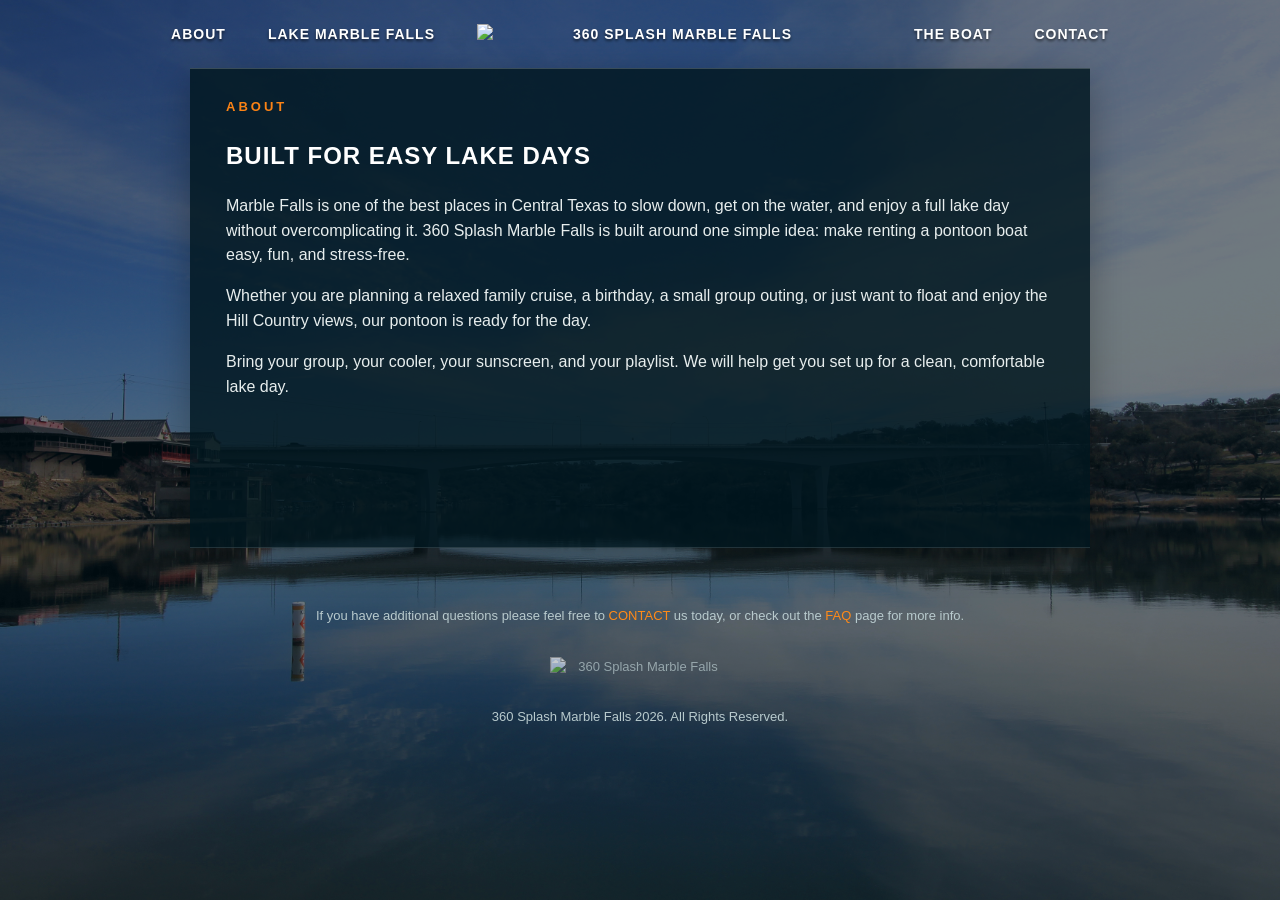
==== about.html @ 2523d585 "Match 360splash structure — about.html" ====
<!doctype html>
<html lang="en">
<head>
  <meta charset="utf-8">
  <meta name="viewport" content="width=device-width,initial-scale=1">
  <title>360 Splash Marble Falls - About</title>
  <link rel="stylesheet" href="style.css">
</head>
<body><main class="page">
<nav class="topnav">
  <a href="about.html">About</a>
  <a href="lake-marble-falls.html">Lake Marble Falls</a>
  <a href="index.html"><img class="logo" src="https://360splashatx.com/images/logo.png" alt="360 Splash Marble Falls"></a>
  <a href="the-boat.html">The Boat</a>
  <a href="contact.html">Contact</a>
</nav>
<section class="card wide content">
  <div class="eyebrow">About</div>
  <h2>Built For Easy Lake Days</h2>
  <p>Marble Falls is one of the best places in Central Texas to slow down, get on the water, and enjoy a full lake day without overcomplicating it. 360 Splash Marble Falls is built around one simple idea: make renting a pontoon boat easy, fun, and stress-free.</p>
  <p>Whether you are planning a relaxed family cruise, a birthday, a small group outing, or just want to float and enjoy the Hill Country views, our pontoon is ready for the day.</p>
  <p>Bring your group, your cooler, your sunscreen, and your playlist. We will help get you set up for a clean, comfortable lake day.</p>
  <p style="text-align:center"><a class="book" href="contact.html">Book Today!</a></p>
</section>
<footer class="footer">
  If you have additional questions please feel free to <a href="contact.html">CONTACT</a> us today,
  or check out the <a href="faq.html">FAQ</a> page for more info.<br><br>
  <img src="https://360splashatx.com/images/logo.png" alt="360 Splash Marble Falls" style="width:180px;opacity:.7;margin:10px auto;display:block"><br>
  360 Splash Marble Falls 2026. All Rights Reserved.
</footer>
</main></body></html>
---- style.css ----
/* 360 Splash archive-style rebuild */
*{box-sizing:border-box}html,body{margin:0;padding:0}body{background:#031923;color:#dbe7e8;font-family:Arial,Helvetica,sans-serif;font-size:16px;line-height:1.55;text-align:center;background-image:url('lake-marble-falls.jpg');background-repeat:no-repeat;background-position:center top;background-size:cover;background-attachment:fixed}body:before{content:"";position:fixed;inset:0;background:rgba(0,20,30,.56);z-index:-1}.page{max-width:1000px;margin:0 auto;min-height:100vh;padding:20px 20px 0}.topnav{display:flex;align-items:center;justify-content:center;gap:42px;text-transform:uppercase;letter-spacing:1px;font-weight:700;font-size:14px;margin:4px auto 22px}.topnav a{color:white;text-decoration:none;text-shadow:0 2px 3px rgba(0,0,0,.6)}.topnav a:hover{color:#ff9022}.logo{width:395px;max-width:46vw;display:block}.logo-small{display:none}.hero{padding:28px 0 30px}.hero-logo{width:395px;max-width:82%;margin:0 auto 18px;display:block}.hero h1{margin:0;color:white;font-family:Impact,'Arial Black',sans-serif;text-transform:uppercase;letter-spacing:1px;font-size:50px;line-height:.98;text-shadow:0 3px 0 rgba(0,0,0,.45)}.hero h2{font-family:Impact,'Arial Black',sans-serif;color:#ff8a18;font-size:36px;margin:20px 0 8px;text-shadow:0 3px 0 rgba(0,0,0,.5)}.book{display:inline-block;width:232px;height:54px;background:url('https://web.archive.org/web/20211126054126im_/http%3A//360splash.com/images/bookbtn.png') center/contain no-repeat;text-indent:-9999px;margin:8px auto 26px}.card{background:rgba(1,22,31,.82);border-top:1px solid rgba(255,255,255,.2);border-bottom:1px solid rgba(255,255,255,.12);max-width:760px;margin:0 auto 22px;padding:28px 36px;color:#e7eeee;box-shadow:0 10px 35px rgba(0,0,0,.28)}.card.wide{max-width:900px}.eyebrow{font-size:13px;color:#fb8315;text-transform:uppercase;letter-spacing:3px;font-weight:800;margin-bottom:16px}.rates h3{font-family:Impact,'Arial Black',sans-serif;text-transform:uppercase;color:white;font-size:28px;line-height:1.05;margin:0 0 12px}.starting{font-size:14px;color:#bfd7d9}.price{font-family:Impact,'Arial Black',sans-serif;color:#ff8a18;font-size:38px;letter-spacing:1px;margin:4px 0}.gas{font-style:italic;color:white;font-weight:700}.grid{display:grid;grid-template-columns:1fr 1fr;gap:18px;text-align:left;margin-top:18px}.grid h4{color:white;margin:0 0 5px;font-size:18px}.content{text-align:left}.content h1,.content h2,.content h3{font-family:Impact,'Arial Black',sans-serif;color:white;text-transform:uppercase;letter-spacing:1px}.content p{margin:0 0 16px}.photo{width:100%;height:auto;display:block;margin:18px auto}.fleet-item{display:grid;grid-template-columns:260px 1fr;gap:26px;align-items:start;margin:26px 0;text-align:left}.fleet-item img{width:100%;height:auto}.fleet-item h3{margin-top:0}.thumbs{display:grid;grid-template-columns:repeat(3,1fr);gap:12px;margin-bottom:20px}.thumbs img{width:100%;height:auto}.faq p{margin:0 0 14px}.faq strong{color:white}.links a,.content a{color:#ff8a18}.contact-links{font-family:Impact,'Arial Black',sans-serif;font-size:32px;line-height:1.25;text-align:center}.contact-links a{color:#ff8a18;text-decoration:none;display:block}.form{display:grid;gap:10px;max-width:560px;margin:20px auto;text-align:left}.form input,.form textarea{width:100%;padding:13px;border:none;background:#e9eeee;color:#10232b;font-size:15px}.form textarea{height:130px}.form button{border:0;background:#ff701b;color:white;font-weight:900;text-transform:uppercase;letter-spacing:1px;padding:14px 20px;cursor:pointer}.footer{font-size:13px;color:#b8cacd;margin:36px auto 0;padding:22px 0 24px}.footer a{color:#ff8a18;text-decoration:none}@media(max-width:760px){.topnav{gap:12px;flex-wrap:wrap;font-size:12px}.topnav .logo{order:-1;width:290px;max-width:92%;flex-basis:100%;margin:auto}.hero h1{font-size:36px}.hero h2{font-size:28px}.card{padding:22px 18px}.grid,.fleet-item,.thumbs{grid-template-columns:1fr}.contact-links{font-size:25px}}

.video-box{position:relative;width:100%;aspect-ratio:16/9;background:rgba(0,0,0,.35);border:1px solid rgba(255,255,255,.18);display:flex;align-items:center;justify-content:center;margin:20px auto;color:white;font-family:Impact,'Arial Black',sans-serif;text-transform:uppercase;letter-spacing:1px;font-size:28px;text-shadow:0 3px 0 rgba(0,0,0,.45)}
.video-box span{color:#ff8a18}
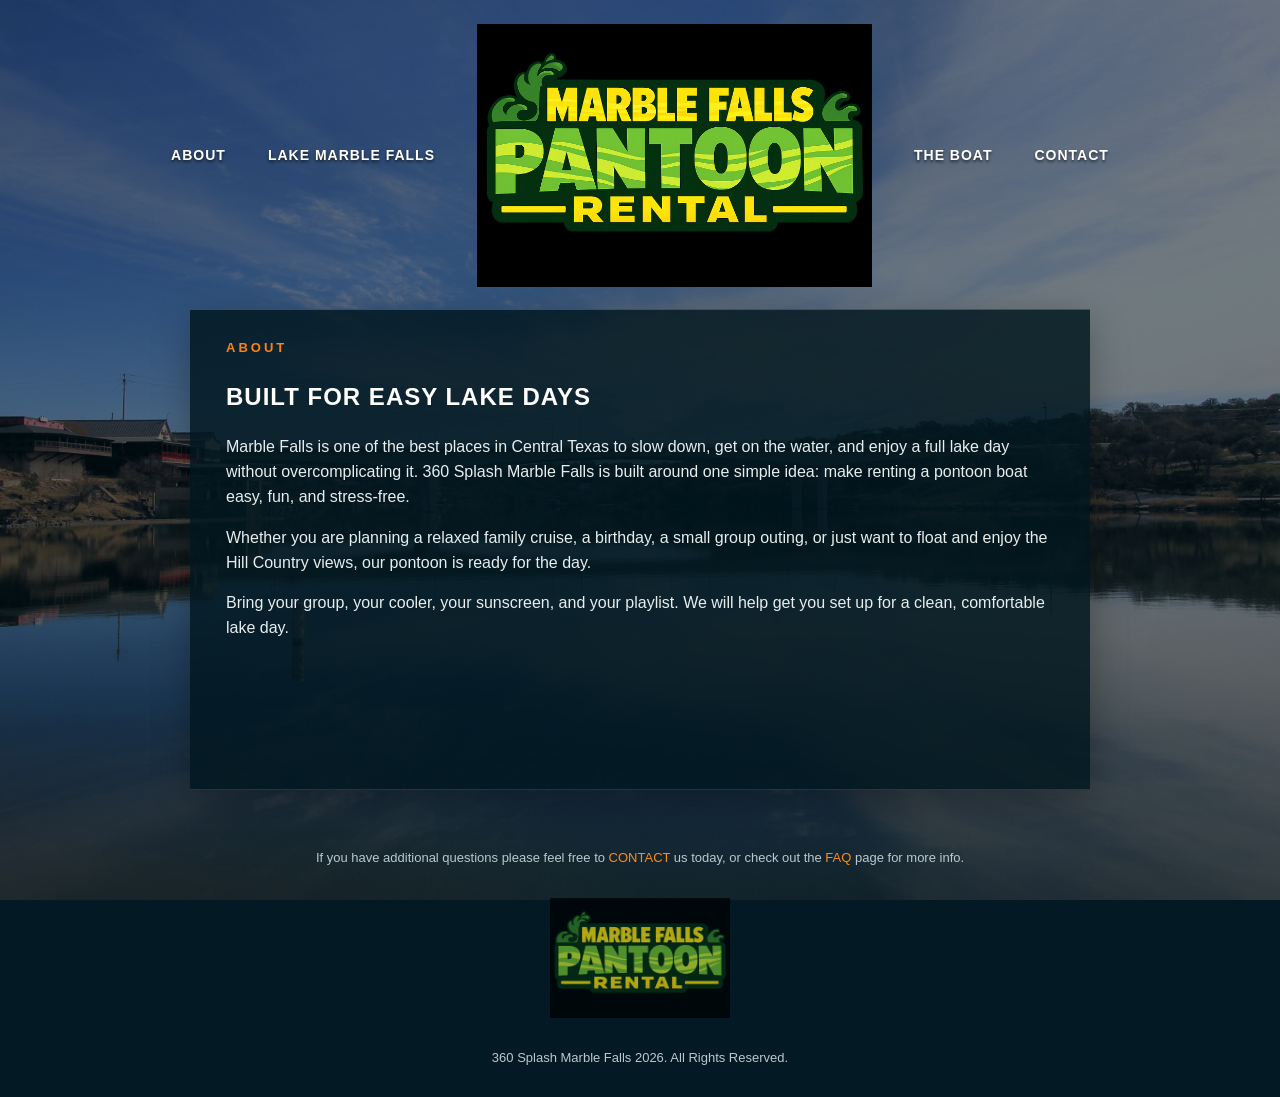
==== commit 23c0e547: "Swap to Marble Falls Pantoon Rental logo — about.html" ====
--- a/about.html
+++ b/about.html
@@ -10,7 +10,7 @@
 <nav class="topnav">
   <a href="about.html">About</a>
   <a href="lake-marble-falls.html">Lake Marble Falls</a>
-  <a href="index.html"><img class="logo" src="https://360splashatx.com/images/logo.png" alt="360 Splash Marble Falls"></a>
+  <a href="index.html"><img class="logo" src="logo.png" alt="Marble Falls Pantoon Rental"></a>
   <a href="the-boat.html">The Boat</a>
   <a href="contact.html">Contact</a>
 </nav>
@@ -25,7 +25,7 @@
 <footer class="footer">
   If you have additional questions please feel free to <a href="contact.html">CONTACT</a> us today,
   or check out the <a href="faq.html">FAQ</a> page for more info.<br><br>
-  <img src="https://360splashatx.com/images/logo.png" alt="360 Splash Marble Falls" style="width:180px;opacity:.7;margin:10px auto;display:block"><br>
+  <img src="logo.png" alt="Marble Falls Pantoon Rental" style="width:180px;opacity:.7;margin:10px auto;display:block"><br>
   360 Splash Marble Falls 2026. All Rights Reserved.
 </footer>
 </main></body></html>
--- a/style.css
+++ b/style.css
@@ -1,5 +1,2 @@
-/* 360 Splash archive-style rebuild */
-*{box-sizing:border-box}html,body{margin:0;padding:0}body{background:#031923;color:#dbe7e8;font-family:Arial,Helvetica,sans-serif;font-size:16px;line-height:1.55;text-align:center;background-image:url('lake-marble-falls.jpg');background-repeat:no-repeat;background-position:center top;background-size:cover;background-attachment:fixed}body:before{content:"";position:fixed;inset:0;background:rgba(0,20,30,.56);z-index:-1}.page{max-width:1000px;margin:0 auto;min-height:100vh;padding:20px 20px 0}.topnav{display:flex;align-items:center;justify-content:center;gap:42px;text-transform:uppercase;letter-spacing:1px;font-weight:700;font-size:14px;margin:4px auto 22px}.topnav a{color:white;text-decoration:none;text-shadow:0 2px 3px rgba(0,0,0,.6)}.topnav a:hover{color:#ff9022}.logo{width:395px;max-width:46vw;display:block}.logo-small{display:none}.hero{padding:28px 0 30px}.hero-logo{width:395px;max-width:82%;margin:0 auto 18px;display:block}.hero h1{margin:0;color:white;font-family:Impact,'Arial Black',sans-serif;text-transform:uppercase;letter-spacing:1px;font-size:50px;line-height:.98;text-shadow:0 3px 0 rgba(0,0,0,.45)}.hero h2{font-family:Impact,'Arial Black',sans-serif;color:#ff8a18;font-size:36px;margin:20px 0 8px;text-shadow:0 3px 0 rgba(0,0,0,.5)}.book{display:inline-block;width:232px;height:54px;background:url('https://web.archive.org/web/20211126054126im_/http%3A//360splash.com/images/bookbtn.png') center/contain no-repeat;text-indent:-9999px;margin:8px auto 26px}.card{background:rgba(1,22,31,.82);border-top:1px solid rgba(255,255,255,.2);border-bottom:1px solid rgba(255,255,255,.12);max-width:760px;margin:0 auto 22px;padding:28px 36px;color:#e7eeee;box-shadow:0 10px 35px rgba(0,0,0,.28)}.card.wide{max-width:900px}.eyebrow{font-size:13px;color:#fb8315;text-transform:uppercase;letter-spacing:3px;font-weight:800;margin-bottom:16px}.rates h3{font-family:Impact,'Arial Black',sans-serif;text-transform:uppercase;color:white;font-size:28px;line-height:1.05;margin:0 0 12px}.starting{font-size:14px;color:#bfd7d9}.price{font-family:Impact,'Arial Black',sans-serif;color:#ff8a18;font-size:38px;letter-spacing:1px;margin:4px 0}.gas{font-style:italic;color:white;font-weight:700}.grid{display:grid;grid-template-columns:1fr 1fr;gap:18px;text-align:left;margin-top:18px}.grid h4{color:white;margin:0 0 5px;font-size:18px}.content{text-align:left}.content h1,.content h2,.content h3{font-family:Impact,'Arial Black',sans-serif;color:white;text-transform:uppercase;letter-spacing:1px}.content p{margin:0 0 16px}.photo{width:100%;height:auto;display:block;margin:18px auto}.fleet-item{display:grid;grid-template-columns:260px 1fr;gap:26px;align-items:start;margin:26px 0;text-align:left}.fleet-item img{width:100%;height:auto}.fleet-item h3{margin-top:0}.thumbs{display:grid;grid-template-columns:repeat(3,1fr);gap:12px;margin-bottom:20px}.thumbs img{width:100%;height:auto}.faq p{margin:0 0 14px}.faq strong{color:white}.links a,.content a{color:#ff8a18}.contact-links{font-family:Impact,'Arial Black',sans-serif;font-size:32px;line-height:1.25;text-align:center}.contact-links a{color:#ff8a18;text-decoration:none;display:block}.form{display:grid;gap:10px;max-width:560px;margin:20px auto;text-align:left}.form input,.form textarea{width:100%;padding:13px;border:none;background:#e9eeee;color:#10232b;font-size:15px}.form textarea{height:130px}.form button{border:0;background:#ff701b;color:white;font-weight:900;text-transform:uppercase;letter-spacing:1px;padding:14px 20px;cursor:pointer}.footer{font-size:13px;color:#b8cacd;margin:36px auto 0;padding:22px 0 24px}.footer a{color:#ff8a18;text-decoration:none}@media(max-width:760px){.topnav{gap:12px;flex-wrap:wrap;font-size:12px}.topnav .logo{order:-1;width:290px;max-width:92%;flex-basis:100%;margin:auto}.hero h1{font-size:36px}.hero h2{font-size:28px}.card{padding:22px 18px}.grid,.fleet-item,.thumbs{grid-template-columns:1fr}.contact-links{font-size:25px}}
-
-.video-box{position:relative;width:100%;aspect-ratio:16/9;background:rgba(0,0,0,.35);border:1px solid rgba(255,255,255,.18);display:flex;align-items:center;justify-content:center;margin:20px auto;color:white;font-family:Impact,'Arial Black',sans-serif;text-transform:uppercase;letter-spacing:1px;font-size:28px;text-shadow:0 3px 0 rgba(0,0,0,.45)}
-.video-box span{color:#ff8a18}
+/* 360 Splash Marble Falls */
+*{box-sizing:border-box}html,body{margin:0;padding:0}body{background:#031923;color:#dbe7e8;font-family:Arial,Helvetica,sans-serif;font-size:16px;line-height:1.55;text-align:center;background-image:url('lake-marble-falls.jpg');background-repeat:no-repeat;background-position:center top;background-size:cover;background-attachment:fixed}body:before{content:"";position:fixed;inset:0;background:rgba(0,20,30,.56);z-index:-1}.page{max-width:1000px;margin:0 auto;min-height:100vh;padding:20px 20px 0}.topnav{display:flex;align-items:center;justify-content:center;gap:42px;text-transform:uppercase;letter-spacing:1px;font-weight:700;font-size:14px;margin:4px auto 22px}.topnav a{color:white;text-decoration:none;text-shadow:0 2px 3px rgba(0,0,0,.6)}.topnav a:hover{color:#ff9022}.logo{width:395px;max-width:46vw;display:block}.hero{padding:28px 0 30px}.hero-logo{width:395px;max-width:82%;margin:0 auto 18px;display:block}.hero h1{margin:0;color:white;font-family:Impact,'Arial Black',sans-serif;text-transform:uppercase;letter-spacing:1px;font-size:50px;line-height:.98;text-shadow:0 3px 0 rgba(0,0,0,.45)}.hero h2{font-family:Impact,'Arial Black',sans-serif;color:#ff8a18;font-size:36px;margin:20px 0 8px;text-shadow:0 3px 0 rgba(0,0,0,.5)}.book{display:inline-block;width:232px;height:54px;background:url('https://360splashatx.com/images/bookbtn.png') center/contain no-repeat;text-indent:-9999px;margin:8px auto 26px}.card{background:rgba(1,22,31,.82);border-top:1px solid rgba(255,255,255,.2);border-bottom:1px solid rgba(255,255,255,.12);max-width:760px;margin:0 auto 22px;padding:28px 36px;color:#e7eeee;box-shadow:0 10px 35px rgba(0,0,0,.28)}.card.wide{max-width:900px}.eyebrow{font-size:13px;color:#fb8315;text-transform:uppercase;letter-spacing:3px;font-weight:800;margin-bottom:16px}.rates h3{font-family:Impact,'Arial Black',sans-serif;text-transform:uppercase;color:white;font-size:28px;line-height:1.05;margin:0 0 12px}.starting{font-size:14px;color:#bfd7d9}.price{font-family:Impact,'Arial Black',sans-serif;color:#ff8a18;font-size:38px;letter-spacing:1px;margin:4px 0}.gas{font-style:italic;color:white;font-weight:700}.grid{display:grid;grid-template-columns:1fr 1fr;gap:18px;text-align:left;margin-top:18px}.grid h4{color:white;margin:0 0 5px;font-size:18px}.content{text-align:left}.content h1,.content h2,.content h3{font-family:Impact,'Arial Black',sans-serif;color:white;text-transform:uppercase;letter-spacing:1px}.content p{margin:0 0 16px}.photo{width:100%;height:auto;display:block;margin:18px auto;border-radius:4px}.fleet-item{display:grid;grid-template-columns:260px 1fr;gap:26px;align-items:start;margin:26px 0;text-align:left}.fleet-item img{width:100%;height:auto;border-radius:4px}.fleet-item h3{margin-top:0}.faq p{margin:0 0 14px}.faq strong{color:white}.links a,.content a{color:#ff8a18}.contact-links{font-family:Impact,'Arial Black',sans-serif;font-size:32px;line-height:1.25;text-align:center;margin-bottom:20px}.contact-links a{color:#ff8a18;text-decoration:none;display:block}.form{display:grid;gap:10px;max-width:560px;margin:20px auto;text-align:left}.form input,.form textarea{width:100%;padding:13px;border:none;background:#e9eeee;color:#10232b;font-size:15px}.form textarea{height:130px}.form button{border:0;background:#ff701b;color:white;font-weight:900;text-transform:uppercase;letter-spacing:1px;padding:14px 20px;cursor:pointer;width:100%}.footer{font-size:13px;color:#b8cacd;margin:36px auto 0;padding:22px 0 28px}.footer a{color:#ff8a18;text-decoration:none}@media(max-width:760px){.topnav{gap:12px;flex-wrap:wrap;font-size:12px}.topnav a:has(.logo){order:-1;flex-basis:100%}.logo{width:260px;max-width:86%;margin:auto}.hero h1{font-size:34px}.hero h2{font-size:26px}.card{padding:22px 18px}.grid,.fleet-item{grid-template-columns:1fr}.contact-links{font-size:24px}}
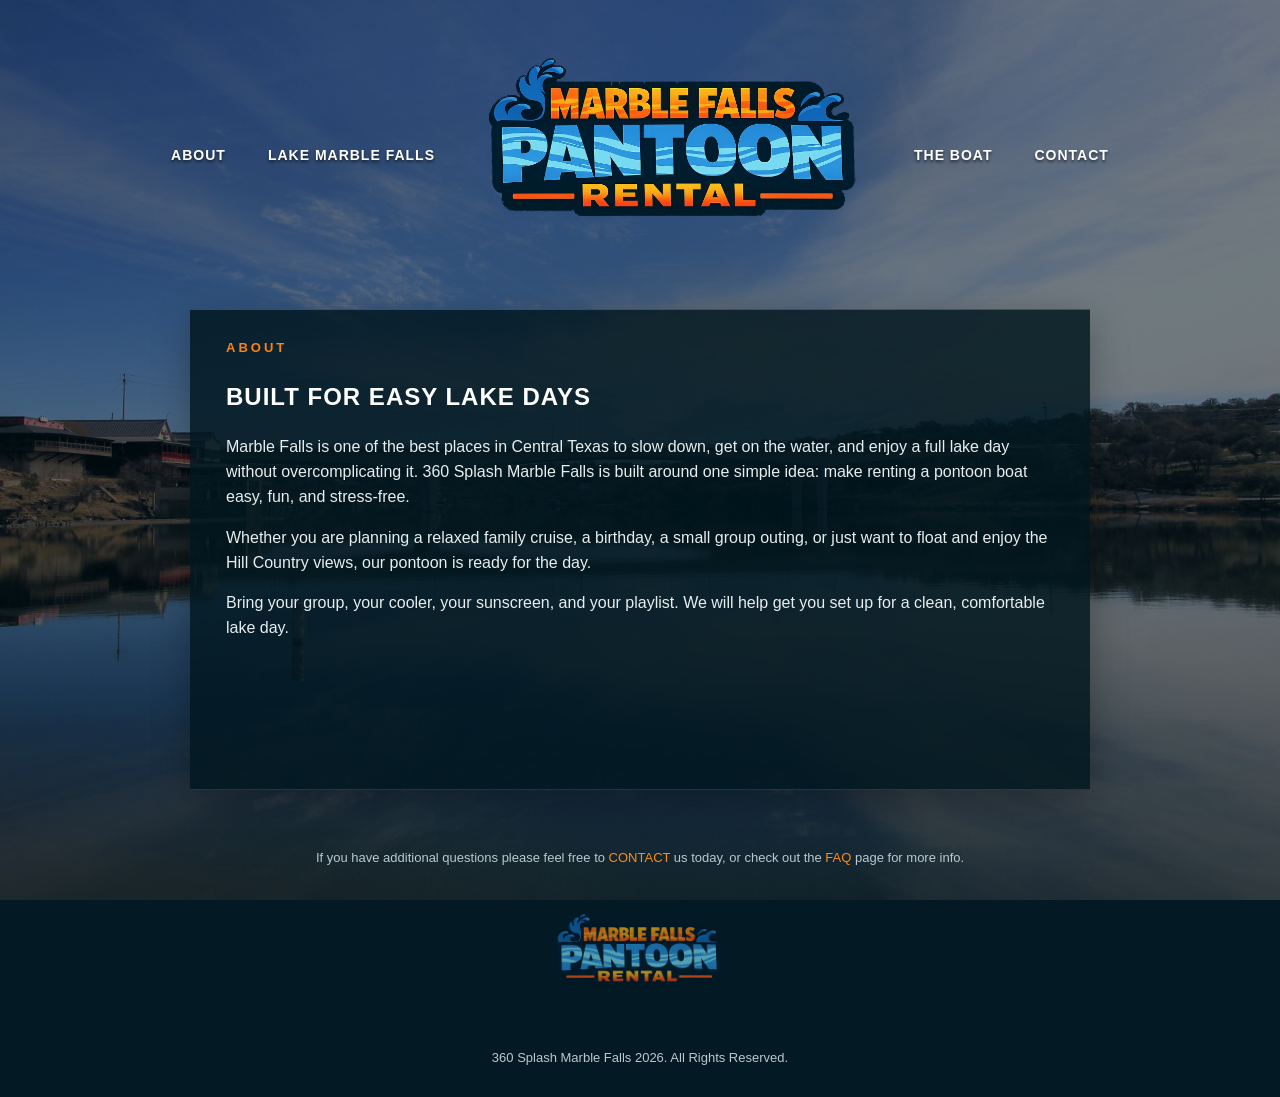
==== commit 3d6b4339: "Point to logo2.png — about.html" ====
--- a/about.html
+++ b/about.html
@@ -10,7 +10,7 @@
 <nav class="topnav">
   <a href="about.html">About</a>
   <a href="lake-marble-falls.html">Lake Marble Falls</a>
-  <a href="index.html"><img class="logo" src="logo.png" alt="Marble Falls Pantoon Rental"></a>
+  <a href="index.html"><img class="logo" src="logo2.png" alt="Marble Falls Pantoon Rental"></a>
   <a href="the-boat.html">The Boat</a>
   <a href="contact.html">Contact</a>
 </nav>
@@ -25,7 +25,7 @@
 <footer class="footer">
   If you have additional questions please feel free to <a href="contact.html">CONTACT</a> us today,
   or check out the <a href="faq.html">FAQ</a> page for more info.<br><br>
-  <img src="logo.png" alt="Marble Falls Pantoon Rental" style="width:180px;opacity:.7;margin:10px auto;display:block"><br>
+  <img src="logo2.png" alt="Marble Falls Pantoon Rental" style="width:180px;opacity:.7;margin:10px auto;display:block"><br>
   360 Splash Marble Falls 2026. All Rights Reserved.
 </footer>
 </main></body></html>
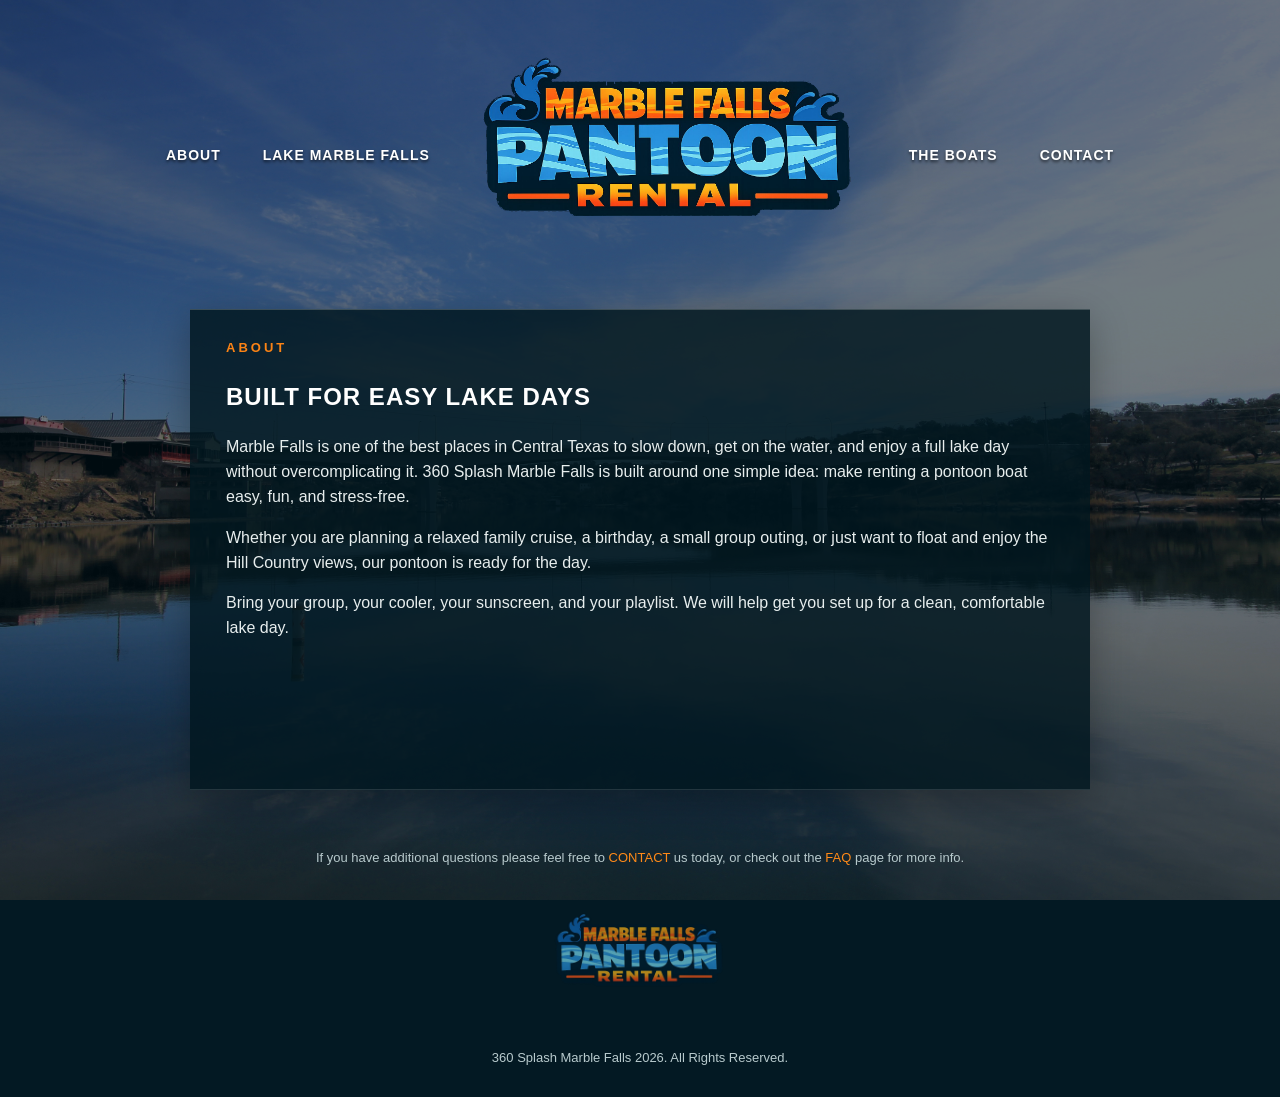
==== commit 9d1cea1a: "Rename nav link from The Boat to The Boats" ====
--- a/about.html
+++ b/about.html
@@ -11,7 +11,7 @@
   <a href="about.html">About</a>
   <a href="lake-marble-falls.html">Lake Marble Falls</a>
   <a href="index.html"><img class="logo" src="logo2.png" alt="Marble Falls Pantoon Rental"></a>
-  <a href="the-boat.html">The Boat</a>
+  <a href="the-boat.html">The Boats</a>
   <a href="contact.html">Contact</a>
 </nav>
 <section class="card wide content">
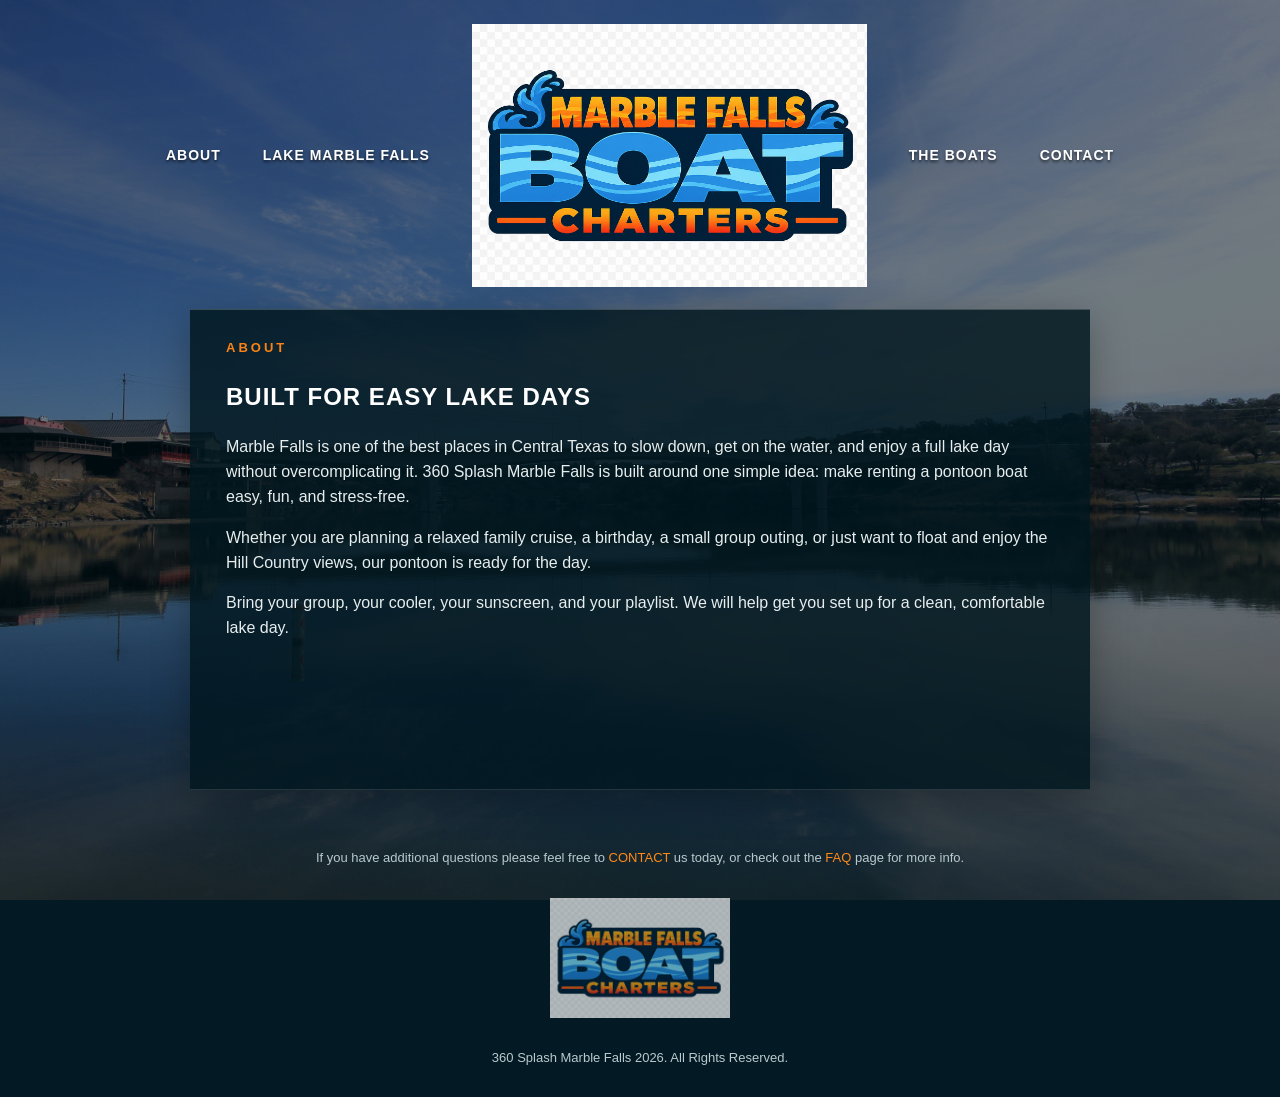
==== commit 602e611c: "Swap to new Marble Falls Boat Charters logo — about.html" ====
--- a/about.html
+++ b/about.html
@@ -3,14 +3,19 @@
 <head>
   <meta charset="utf-8">
   <meta name="viewport" content="width=device-width,initial-scale=1">
-  <title>360 Splash Marble Falls - About</title>
+  <title>About — MF Boat Charters</title>
   <link rel="stylesheet" href="style.css">
+  <meta name="description" content="Pontoon &amp; wake boat rentals on Lake Marble Falls. Call 737-202-5367 to book.">
+  <meta property="og:title" content="About — MF Boat Charters">
+  <meta property="og:description" content="Pontoon &amp; wake boat rentals on Lake Marble Falls. Call 737-202-5367 to book.">
+  <meta property="og:image" content="https://mfboatcharters.com/pontoon.jpg">
+  <meta property="og:url" content="https://mfboatcharters.com">
 </head>
 <body><main class="page">
 <nav class="topnav">
   <a href="about.html">About</a>
   <a href="lake-marble-falls.html">Lake Marble Falls</a>
-  <a href="index.html"><img class="logo" src="logo2.png" alt="Marble Falls Pantoon Rental"></a>
+  <a href="index.html"><img class="logo" src="logo3.png" alt="Marble Falls Boat Charters"></a>
   <a href="the-boat.html">The Boats</a>
   <a href="contact.html">Contact</a>
 </nav>
@@ -25,7 +30,7 @@
 <footer class="footer">
   If you have additional questions please feel free to <a href="contact.html">CONTACT</a> us today,
   or check out the <a href="faq.html">FAQ</a> page for more info.<br><br>
-  <img src="logo2.png" alt="Marble Falls Pantoon Rental" style="width:180px;opacity:.7;margin:10px auto;display:block"><br>
+  <img src="logo3.png" alt="Marble Falls Boat Charters" style="width:180px;opacity:.7;margin:10px auto;display:block"><br>
   360 Splash Marble Falls 2026. All Rights Reserved.
 </footer>
 </main></body></html>
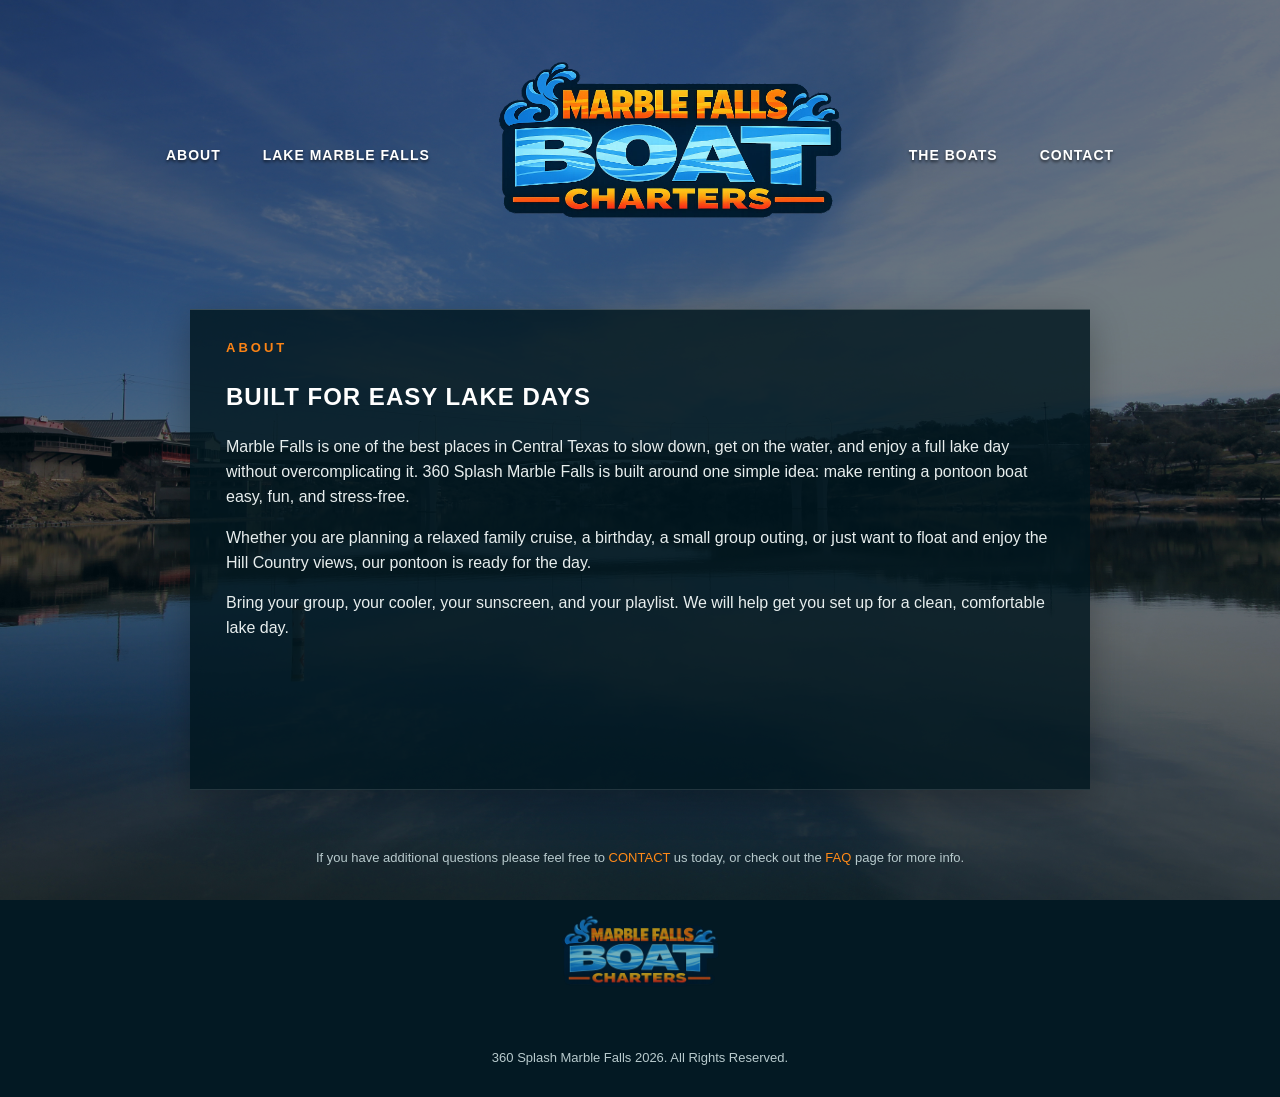
==== commit 1f4d9522: "Swap to logo4.png — about.html" ====
--- a/about.html
+++ b/about.html
@@ -15,7 +15,7 @@
 <nav class="topnav">
   <a href="about.html">About</a>
   <a href="lake-marble-falls.html">Lake Marble Falls</a>
-  <a href="index.html"><img class="logo" src="logo3.png" alt="Marble Falls Boat Charters"></a>
+  <a href="index.html"><img class="logo" src="logo4.png" alt="Marble Falls Boat Charters"></a>
   <a href="the-boat.html">The Boats</a>
   <a href="contact.html">Contact</a>
 </nav>
@@ -30,7 +30,7 @@
 <footer class="footer">
   If you have additional questions please feel free to <a href="contact.html">CONTACT</a> us today,
   or check out the <a href="faq.html">FAQ</a> page for more info.<br><br>
-  <img src="logo3.png" alt="Marble Falls Boat Charters" style="width:180px;opacity:.7;margin:10px auto;display:block"><br>
+  <img src="logo4.png" alt="Marble Falls Boat Charters" style="width:180px;opacity:.7;margin:10px auto;display:block"><br>
   360 Splash Marble Falls 2026. All Rights Reserved.
 </footer>
 </main></body></html>
